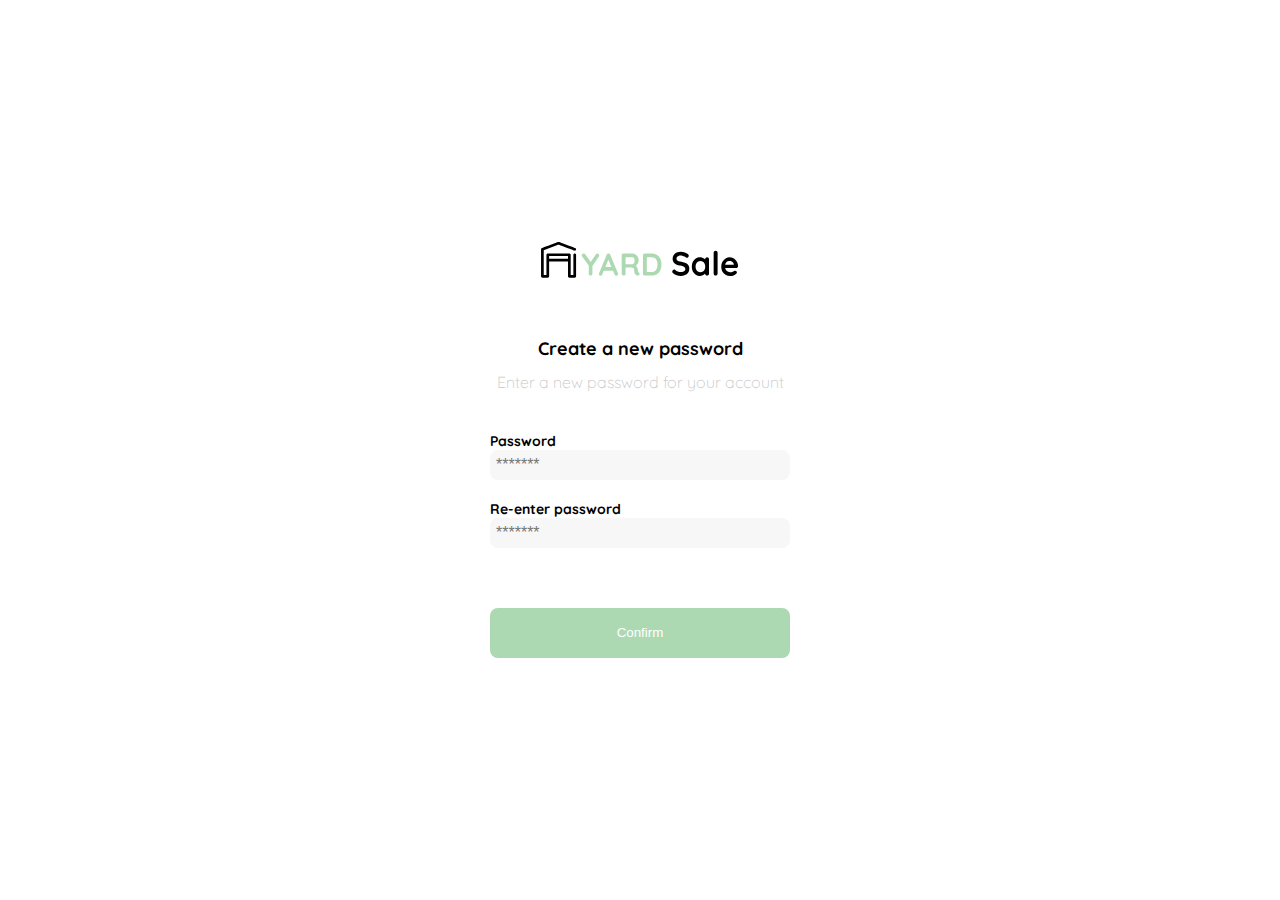
==== index.html @ 5955c0a1 "se crea el primer layout de password" ====
<!DOCTYPE html>
<html lang="en">
<head>
    <meta charset="UTF-8">
    <meta http-equiv="X-UA-Compatible" content="IE=edge">
    <meta name="viewport" content="width=device-width, initial-scale=1.0">
    <link rel="preconnect" href="https://fonts.googleapis.com">
    <link rel="preconnect" href="https://fonts.gstatic.com" crossorigin>
    <link href="https://fonts.googleapis.com/css2?family=Quicksand:wght@300;500;700&display=swap" rel="stylesheet">
    <title>Mi primer proyecto/password</title>
    <style>
        :root {
    --very-light-pink: #C7C7C7;
    --text-input-field: #F7F7F7;
    --hospital-green: #ACD9B2;
    --white:#FFFFFF;
    --black: #000000;
    --sm:1.4rem;
    --md:1.6rem;
    --lg:1.8rem;
}
*{
    box-sizing: border-box;
    margin: 0;
    padding: 0;
}
html{
    font-size: 62.5%;
}
body{
    font-family: 'Quicksand', sans-serif;
}
.login{
    height: 100vh;
    width: 100%;
    display: grid;
    place-items:center;
}
.form-container{
    display: grid;
    grid-template-rows: auto 1fr auto;
    width: 300px;
}
.logo{
    width: 200px;
    margin-bottom: 50px;
    justify-self: center;
}
.title{
    font-size:var(--lg);
    margin-bottom: 12px;
    text-align: center;
}
.subtitle{
    color:var(--very-light-pink);
    font-size: var(--md);
    font-weight: 300;
    margin-bottom: 40px;
    text-align: center;
}
.form{
    display: flex;
    flex-direction: column;
}
.label{
    font-size: var(--sm);
    font-weight: bold;
    margin-bottom: 20px;
}
.input{
    background-color: var(--text-input-field);
    border: none;
    border-radius: 8px;
    height: 30px;
    font-size: var(--md);
    padding: 6px;
    width: 100%;
}
.primary-button{
    background-color: var(--hospital-green);
    border-radius: 8px;
    border:none;
    color:var(--white);
    height: 50px;
    width: 100%;
    cursor: pointer;
    margin-top: 40px;
}
    </style>
</head>
<body>
    <div class="login">
        <div class="form-container">
        <figure class="logo">
            <img src="./logos/logo_yard_sale.svg" alt="logo" width="100%" >
        </figure>
    
        <h1 class="title">Create a new password</h1>
        <p class="subtitle">Enter a new password for your account</p>

        <form action="/" class="form">
            <label for="password" class="label">
                <span>Password</span><br>
                <input type="password" id="password" placeholder="*******" class="input input-password" required>
            </label>
            <label for="re-password" class="label">
                <span>Re-enter password</span><br>
                <input type="password" id="re-password" placeholder="*******" class="input input-password" required>
            </label>
            <input type="submit" value="Confirm" class="primary-button login-button">
        </form>
    </div>
    </div>
</body>
</html>
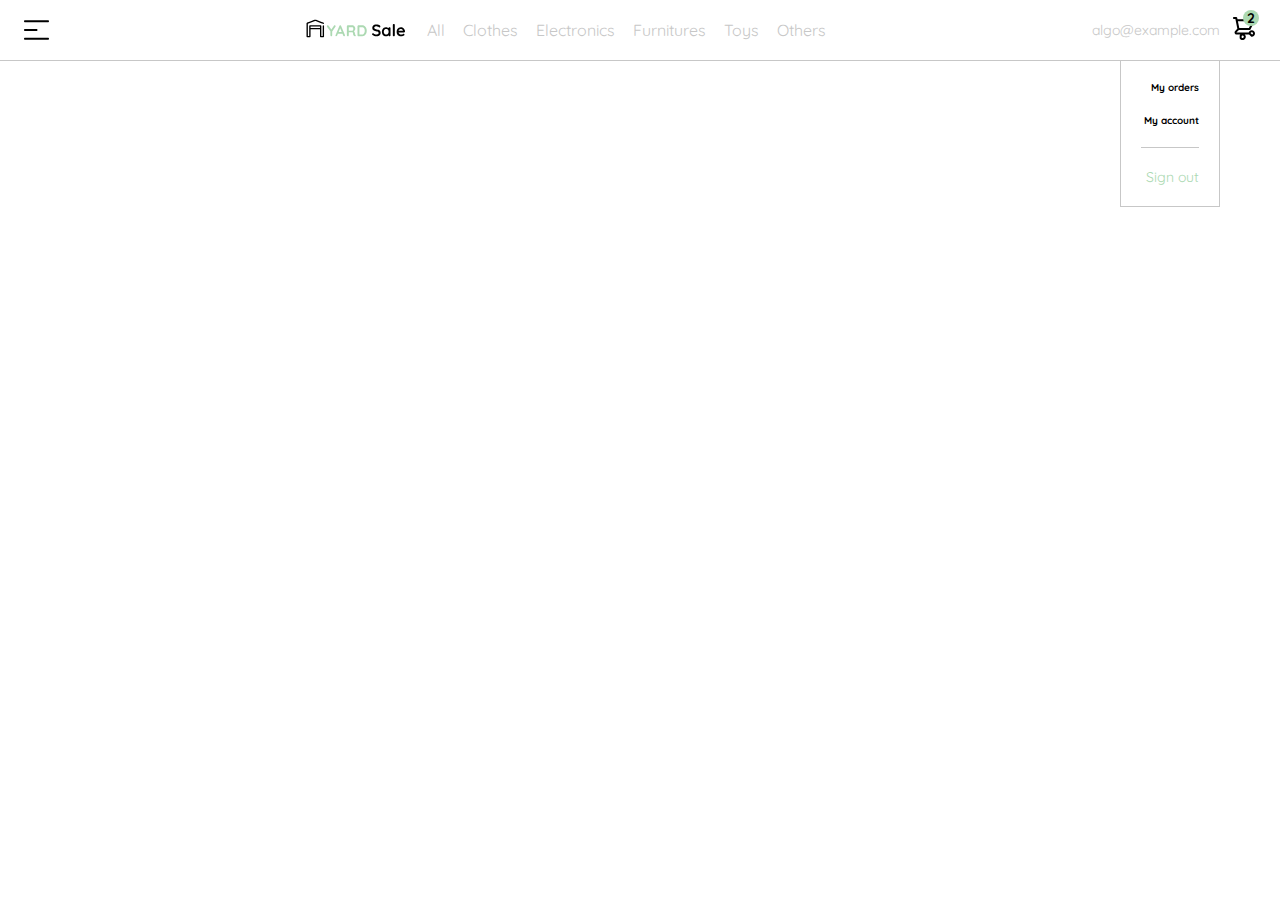
==== commit b916ddfa: "feat: fuse nav bar and menu log-out" ====
--- a/index.html
+++ b/index.html
@@ -1,115 +1,69 @@
+
 <!DOCTYPE html>
 <html lang="en">
 <head>
     <meta charset="UTF-8">
     <meta http-equiv="X-UA-Compatible" content="IE=edge">
-    <meta name="viewport" content="width=device-width, initial-scale=1.0">
     <link rel="preconnect" href="https://fonts.googleapis.com">
     <link rel="preconnect" href="https://fonts.gstatic.com" crossorigin>
     <link href="https://fonts.googleapis.com/css2?family=Quicksand:wght@300;500;700&display=swap" rel="stylesheet">
-    <title>Mi primer proyecto/password</title>
+    <meta name="viewport" content="width=device-width, initial-scale=1.0">
+    <title>YardSale: tienda online tu tienda de confianza</title>
+    <link rel="stylesheet" href="./style.css">
     <style>
-        :root {
-    --very-light-pink: #C7C7C7;
-    --text-input-field: #F7F7F7;
-    --hospital-green: #ACD9B2;
-    --white:#FFFFFF;
-    --black: #000000;
-    --sm:1.4rem;
-    --md:1.6rem;
-    --lg:1.8rem;
-}
-*{
-    box-sizing: border-box;
-    margin: 0;
-    padding: 0;
-}
-html{
-    font-size: 62.5%;
-}
-body{
-    font-family: 'Quicksand', sans-serif;
-}
-.login{
-    height: 100vh;
-    width: 100%;
-    display: grid;
-    place-items:center;
-}
-.form-container{
-    display: grid;
-    grid-template-rows: auto 1fr auto;
-    width: 300px;
-}
-.logo{
-    width: 200px;
-    margin-bottom: 50px;
-    justify-self: center;
-}
-.title{
-    font-size:var(--lg);
-    margin-bottom: 12px;
-    text-align: center;
-}
-.subtitle{
-    color:var(--very-light-pink);
-    font-size: var(--md);
-    font-weight: 300;
-    margin-bottom: 40px;
-    text-align: center;
-}
-.form{
-    display: flex;
-    flex-direction: column;
-}
-.label{
-    font-size: var(--sm);
-    font-weight: bold;
-    margin-bottom: 20px;
-}
-.input{
-    background-color: var(--text-input-field);
-    border: none;
-    border-radius: 8px;
-    height: 30px;
-    font-size: var(--md);
-    padding: 6px;
-    width: 100%;
-}
-.primary-button{
-    background-color: var(--hospital-green);
-    border-radius: 8px;
-    border:none;
-    color:var(--white);
-    height: 50px;
-    width: 100%;
-    cursor: pointer;
-    margin-top: 40px;
-}
     </style>
 </head>
 <body>
-    <div class="login">
-        <div class="form-container">
-        <figure class="logo">
-            <img src="./logos/logo_yard_sale.svg" alt="logo" width="100%" >
-        </figure>
-    
-        <h1 class="title">Create a new password</h1>
-        <p class="subtitle">Enter a new password for your account</p>
+    <nav>
+            <img src="./icons/icon_menu.svg" alt="menu" class="menu">
+        <div class="navbar-left">
+            <img src="./logos/logo_yard_sale.svg" alt="logo" class="logo">
+            <ul>
+                <li>
+                    <a href="/">All</a>
+                </li>
+                <li>
+                    <a href="/">Clothes</a>
+                </li>
+                <li>
+                    <a href="/">Electronics</a>
+                </li>
+                <li>
+                    <a href="/">Furnitures</a>
+                </li>
+                <li>
+                    <a href="/">Toys</a>
+                </li>
+                <li>
+                    <a href="/">Others</a>
+                </li>
+            </ul>    
+        </div>
+        <div class="navbar-right">
+            <ul>
+                <li class="navbar-email">algo@example.com</li>
+                <li class="navbar-shopping-cart">
+                    <img src="./icons/icon_shopping_cart.svg" alt="shopping cart">
+                    <div>2</div>
+                </li>
+            </ul>
+        </div>
+       <div class="desktop-menu">
+           <ul>
+               <li>
+                   <a href="/" class="titlle">My orders</a>
+                </li>
 
-        <form action="/" class="form">
-            <label for="password" class="label">
-                <span>Password</span><br>
-                <input type="password" id="password" placeholder="*******" class="input input-password" required>
-            </label>
-            <label for="re-password" class="label">
-                <span>Re-enter password</span><br>
-                <input type="password" id="re-password" placeholder="*******" class="input input-password" required>
-            </label>
-            <input type="submit" value="Confirm" class="primary-button login-button">
-        </form>
-    </div>
-    </div>
+                <li>
+                    <a href="/" class="titlle">My account</a>
+                </li>
+
+                <li>
+                    <a href="/" class="titlle">Sign out</a>
+                </li>
+           </ul>
+       </div> 
+    </nav>
+
 </body>
-</html>+</html>
--- a/style.css
+++ b/style.css
@@ -0,0 +1,125 @@
+:root {
+--very-light-pink: #C7C7C7;
+--text-input-field: #F7F7F7;
+--hospital-green: #ACD9B2;
+--white:#FFFFFF;
+--black: #000000;
+--sm:1.4rem; 
+--md:1.6rem;
+--lg:1.8rem;
+}
+*{
+    box-sizing: border-box;
+    margin: 0;
+    padding: 0;
+}
+html{
+    font-size: 62.5%;
+}
+body{
+    font-family: 'Quicksand', sans-serif;
+}
+nav{
+    display: flex;
+    justify-content: space-between;
+    padding: 0 24px;
+    border-bottom: 1px solid var(--very-light-pink);
+}
+.menu{
+    display: block;
+}
+.logo{
+    width: 100px;
+}
+.navbar-left ul, .navbar-right ul {
+    list-style: none;
+    display: flex;
+    align-items: center;
+    font-size: var(--md);
+    height: 60px;
+}
+.navbar-left{
+    display: flex;
+}
+.navbar-left ul{
+    margin-left: 12px;
+}
+.navbar-left ul li a, .navbar-right ul li a{
+    text-decoration: none;
+    color: var(--very-light-pink);
+    border: 1px solid var(--white);
+    padding: 8px;
+    border-radius: 8px;
+}
+.navbar-left ul li a:hover, .navbar-right ul li a:hover{
+    border: 1px solid var(--hospital-green);
+    color: var(--hospital-green);
+}
+.navbar-email{
+    font-size: var(--sm);
+    color: var(--very-light-pink);
+    margin-right: 12px;
+}
+.navbar-shopping-cart{
+    position: relative;
+}
+.navbar-shopping-cart div {
+    width: 16px;
+    height: 16px;
+    background-color: var(--hospital-green);
+    border-radius: 50%;
+    font-size: var(--sm);
+    font-weight: bold;
+    position: absolute;
+    top: -6px;
+    right: -3px;
+    display: flex;
+    justify-content: center;
+    align-items: center;
+}
+.desktop-menu{
+    position: absolute;
+    top: 60px;
+    right: 60px;
+    width: 100px;
+    height: auto;
+    padding: 20px 20px 0 20px;
+    border: 1px solid var(--very-light-pink);
+    border-radius: 6x;
+    background-color: var(--white);
+}
+.desktop-menu ul{
+    list-style: none;
+}
+.desktop-menu ul li{
+    text-align: end;
+}
+.desktop-menu ul li:nth-child(1),.desktop-menu ul li:nth-child(2){
+    font-weight: bold;
+}
+.desktop-menu ul li:last-child{
+    padding-top: 20px;
+    border-top: 1px solid var(--very-light-pink);
+}
+.desktop-menu ul li:last-child a {
+    color: var(--hospital-green);
+    font-size: var(--sm);
+}
+.desktop-menu ul li a {
+    color: var(--black);
+    text-decoration: none;
+    display: inline-block;
+    margin-bottom: 20px;
+}
+
+@media (max-width:600px){
+    .menu{
+        display: block;
+    }
+    .navbar-left ul {
+        display: none;
+    }
+    .navbar-email{
+        display: none;
+    }
+}
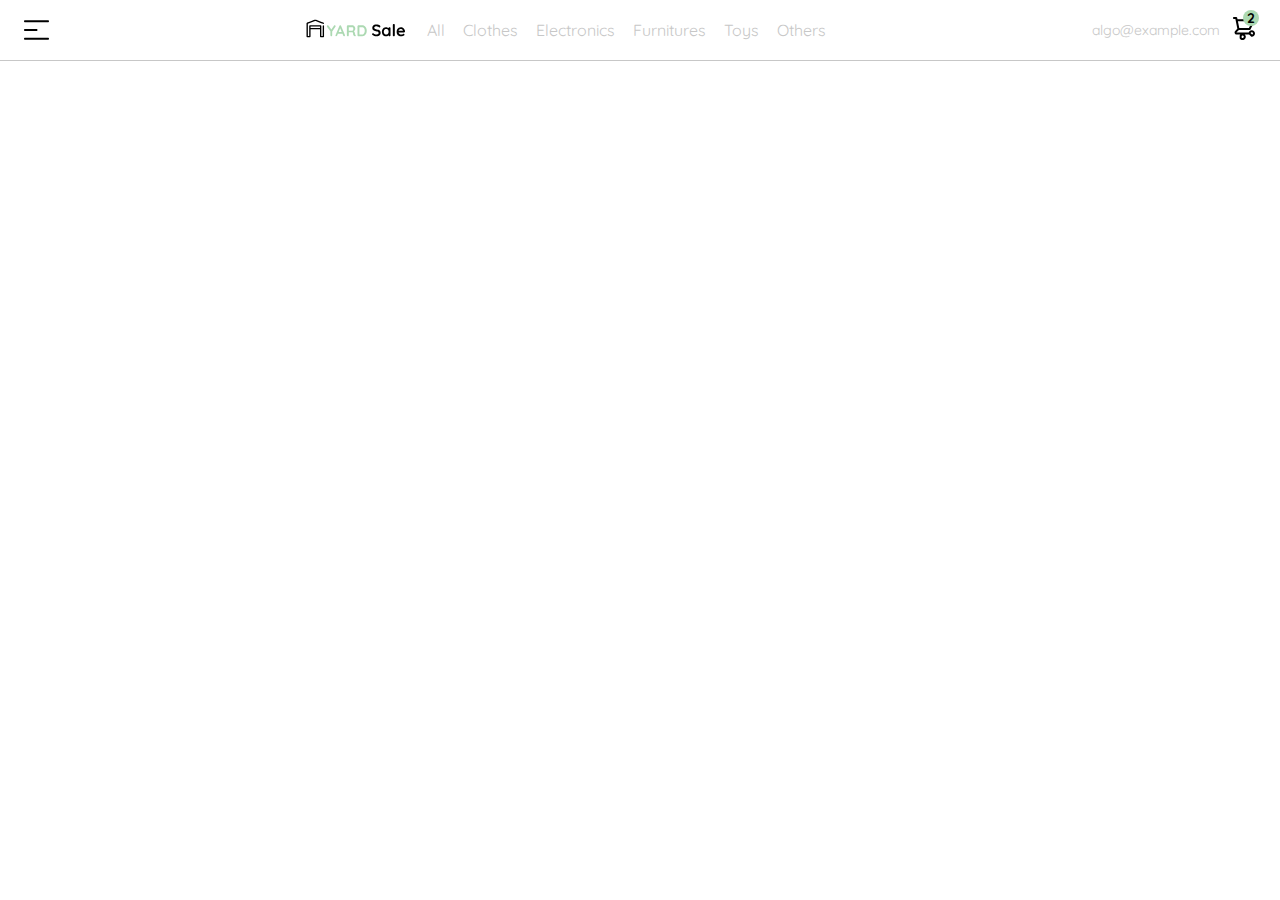
==== commit ed848575: "feat: add main.js and fuse of menu desktop and logout" ====
--- a/index.html
+++ b/index.html
@@ -48,7 +48,7 @@
                 </li>
             </ul>
         </div>
-       <div class="desktop-menu">
+       <div class="desktop-menu inactive">
            <ul>
                <li>
                    <a href="/" class="titlle">My orders</a>
@@ -65,5 +65,6 @@
        </div> 
     </nav>
 
+    <script src="./main.js"></script>
 </body>
 </html>
--- a/style.css
+++ b/style.css
@@ -18,6 +18,9 @@
 }
 body{
     font-family: 'Quicksand', sans-serif;
+}
+.inactive{
+    display: none;
 }
 nav{
     display: flex;
@@ -56,9 +59,10 @@
     color: var(--hospital-green);
 }
 .navbar-email{
+    margin-right: 12px;
     font-size: var(--sm);
     color: var(--very-light-pink);
-    margin-right: 12px;
+    cursor: pointer;
 }
 .navbar-shopping-cart{
     position: relative;
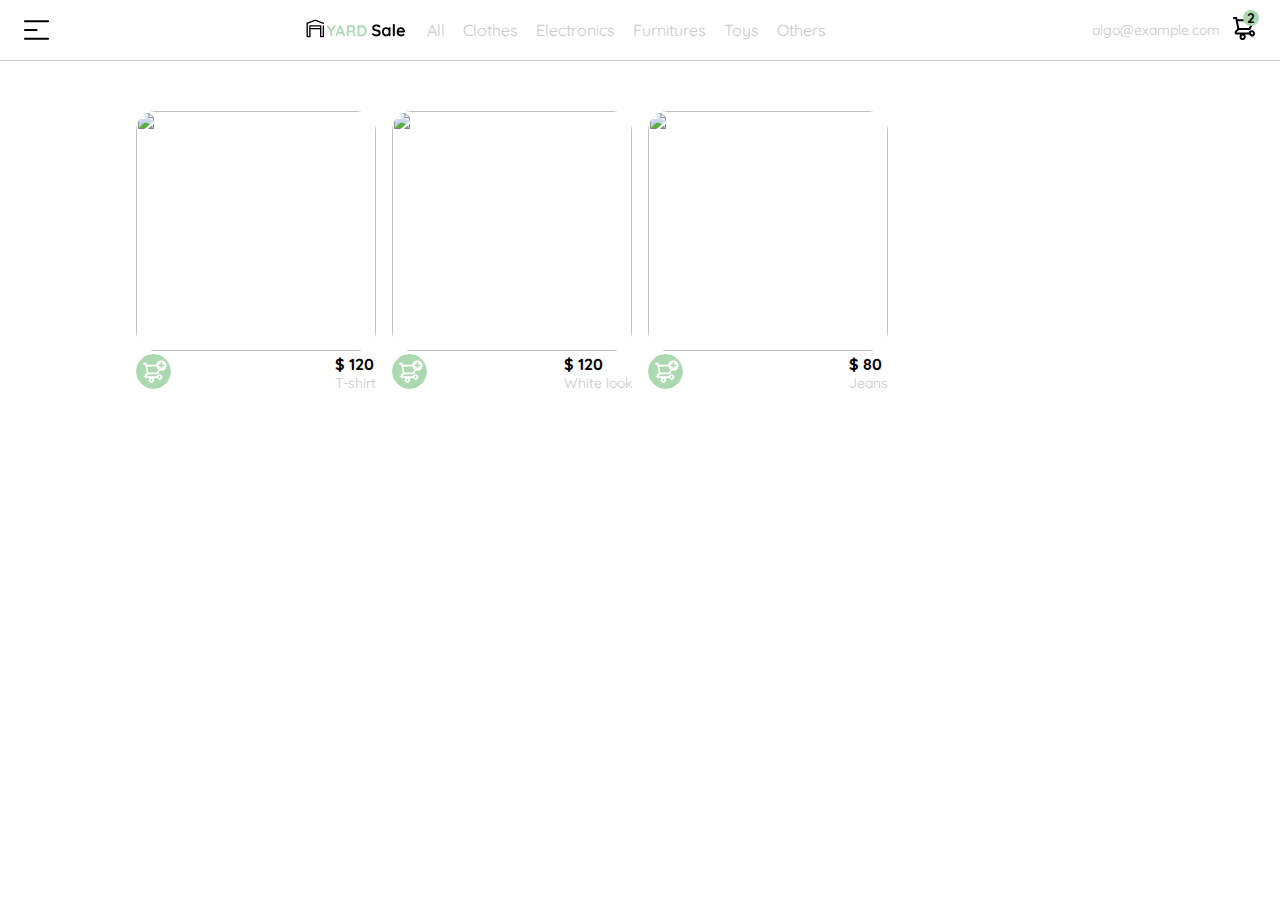
==== commit f8752812: "feat: fuse home with navBar" ====
--- a/index.html
+++ b/index.html
@@ -15,7 +15,7 @@
 </head>
 <body>
     <nav>
-            <img src="./icons/icon_menu.svg" alt="menu" class="menu">
+            <img src="./icons/icon_menu.svg" alt="menu" class="menu ">
         <div class="navbar-left">
             <img src="./logos/logo_yard_sale.svg" alt="logo" class="logo">
             <ul>
@@ -63,8 +63,94 @@
                 </li>
            </ul>
        </div> 
+        <div class="mobile-menu inactive">
+            <ul>
+                <li>
+                    <a href="/">CATEGORIES</a>
+                </li>
+                <li>
+                    <a href="/">Clothes</a>
+                </li>
+                <li>
+                    <a href="/">Electronics</a>
+                </li>
+                <li>
+                    <a href="/">Furnitures</a>
+                </li>
+                <li>
+                    <a href="/">Toys</a>
+                </li>
+                <li>
+                    <a href="/">Others</a>
+                </li>
+            </ul>
+            <ul>
+                <li>
+                    <a href="/">My orders</a>
+                </li>
+                <li>
+                    <a href="/">My account</a>
+                </li>
+            </ul>
+            <ul>
+                <li>
+                    <a href="/" class="email">algo@correo.com</a>
+                </li>
+                <li>
+                    <a href="/" class="sign-out">Sign Out</a>
+                </li>
+            </ul>
+
+        </div>
     </nav>
+    <aside class="product-detail inactive">
+        <div class="title-container">
+            <img src="./icons/flechita.svg" alt="arrow">
+            <p class="title">My order</p>
 
+        </div>
+        <div class="my-order">
+            <div class="my-order-container">
+    
+                <div class="my-order-content">
+                    <div class="shopping-cart">
+                        <figure>
+                            <img src="https://images.pexels.com/photos/322207/pexels-photo-322207.jpeg?auto=compress&cs=tinysrgb&w=1260&h=750&dpr=2" alt="fotografía de articulos de vestir">
+                        </figure>
+                        <p>ropa</p>
+                        <p>$150,00</p>
+                        <img src="./icons/icon_close.png" alt="cancelar">
+                    </div>
+                    <div class="order">
+                        <p>
+                            <span>Total</span>
+                        </p>
+                        <p>$560.000</p>    
+                    </div>
+                    <button class="primary-button">
+                        Checkout
+                    </button>        
+                </div>
+            </div>
+        </div>
+    </aside>
+    <section class="main-container">
+        <div class="card-container">
+            <!-- <div class="product-card">
+                <img src="https://images.pexels.com/photos/298863/pexels-photo-298863.jpeg?auto=compress&cs=tinysrgb&dpr=2&h=650&w=940" alt="" >
+                <div class="product-info">
+                    <div>
+                        <p>$120,00</p>
+                        <p>t-shirt</p>
+                    </div>
+                    <div>
+                        <figure>
+                        <img src="./icons/bt_add_to_cart.svg" alt="">
+                        </figure>
+                    </div>
+                </div>
+            </div> -->
+    </section>
     <script src="./main.js"></script>
 </body>
 </html>
--- a/style.css
+++ b/style.css
@@ -1,3 +1,4 @@
+/*General */
 :root {
 --very-light-pink: #C7C7C7;
 --text-input-field: #F7F7F7;
@@ -19,6 +20,7 @@
 body{
     font-family: 'Quicksand', sans-serif;
 }
+/*Desktop-Menu*/
 .inactive{
     display: none;
 }
@@ -66,30 +68,32 @@
 }
 .navbar-shopping-cart{
     position: relative;
+    cursor: pointer;
 }
 .navbar-shopping-cart div {
+    position: absolute;
+    top: -6px;
+    right: -3px;
+    display: flex;
+    justify-content: center;
+    align-items: center;
     width: 16px;
     height: 16px;
     background-color: var(--hospital-green);
     border-radius: 50%;
     font-size: var(--sm);
     font-weight: bold;
-    position: absolute;
-    top: -6px;
-    right: -3px;
-    display: flex;
-    justify-content: center;
-    align-items: center;
 }
 .desktop-menu{
     position: absolute;
     top: 60px;
     right: 60px;
-    width: 100px;
+    /*width: 100px;*/
     height: auto;
     padding: 20px 20px 0 20px;
+    font-size: var(--md);
     border: 1px solid var(--very-light-pink);
-    border-radius: 6x;
+    border-radius: 6px;
     background-color: var(--white);
 }
 .desktop-menu ul{
@@ -115,8 +119,190 @@
     display: inline-block;
     margin-bottom: 20px;
 }
+/*Mobile-Menu*/
+.mobile-menu{
+    position: absolute;
+    top: 61px;
+    padding: 0 30px 20px 10px;
+    background-color: var(--white);
+}
+.mobile-menu a{
+    text-decoration: none;
+    color: var(--black);
+    font-weight: bold;
+    font-size: var(--md);
+    margin-bottom: 24px;
+}
+.mobile-menu ul{
+    list-style: none;
+    margin-top: 24px;
+}
+.mobile-menu ul:nth-child(1){
+    border-bottom: 1px solid var(--very-light-pink);
+}
+.mobile-menu ul:last-child{
+    position: absolute;
+     bottom: 5px;
+}
+.mobile-menu ul li{
+    margin-bottom: 14px;
+}
+.mobile-menu .email{
+    font-size: var(--sm);
+    font-weight: 300;
+}
+.mobile-menu .sign-out{
+    padding: 14px;
+    color: var(--hospital-green);
+    font-size: var(--sm);
+}
+/*Aside (product-detail)*/
 
-@media (max-width:600px){
+.product-detail{
+    position: absolute;
+    width: 360px;
+    padding: 24px;
+    right: 0;
+    background-color: var(--white);
+}
+.title-container{
+    display: flex;
+}
+.title-container img{
+    transform: rotate(180deg);
+}
+.title{
+    font-size: var(--lg);
+    font-weight: bold;
+    margin: 8px;
+}
+.order{
+    display: grid;
+    grid-template-columns: auto 1fr;
+    gap: 16px;
+    align-items: center;
+    background-color: var(--text-input-field);
+    margin-bottom: 24px;
+    border-radius: 8px;
+    padding: 0 24px;
+}
+.order p:nth-child(1){
+    display: flex;
+    flex-direction: column;
+}
+.order p span:nth-child(1){
+    font-size: var(--md);
+    font-weight: bold;
+}
+.order p:nth-child(2){
+    text-align: end;
+    font-weight: bold;
+    font-size: var(--md);
+}
+.shopping-cart{
+    display: grid;
+    grid-template-columns: auto 1fr auto auto auto;
+    gap: 16px;
+    margin-bottom: 24px;
+    align-items: center;
+}
+.shopping-cart figure img{
+    width: 70px;
+    height: 70px;
+    border-radius: 20px;
+    object-fit:cover;
+}
+.shopping-cart p:nth-child(2){
+    color: var(--very-light-pink);
+    font-size: var(--sm);
+}
+.shopping-cart p:nth-child(3){
+    font-size: var(--md);
+    font-weight: bold;
+}
+.primary-button{
+    background-color:var(--hospital-green);
+    border-radius: 8px;
+    border: none;
+    color: var(--white);
+    width: 100%;
+    cursor: pointer;
+    font-size: var(--md);
+    font-weight: bold;
+    height: 50px;
+}
+.main-container{
+    margin: 50px 20px 20px 20px;
+}
+.card-container{
+    /* display: flex;
+    flex-wrap: wrap;
+    flex-direction: row;
+    gap: 16px;
+    justify-content: center; */
+    display: grid;
+    grid-template-columns: repeat(auto-fill, 140px);
+    place-content: center;
+    gap: 16px;
+}
+.product-card{
+    width: 140px;
+}
+.product-card img{
+    width: 100%;
+    height: 140px;
+    border-radius: 10px;
+    object-fit: cover;
+}
+.product-info{
+    display: flex;
+    justify-content: space-between;
+    align-items:center;
+}
+.product-info figure img{
+    width: 35px;
+    height: 35px;
+}
+.product-info div p:nth-child(1){
+    font-weight: bold;
+    font-size: var(--md);
+}
+.product-info div p:nth-child(2){
+    color: var(--very-light-pink);
+    font-size: var(--sm);
+}
+@media(min-width:640px){
+    .product-card{
+    width: 240px;
+    }
+    .product-card img{
+    width: 100%;
+    height: 240px;
+    border-radius: 20px;
+    object-fit: cover;
+    }
+    .card-container{
+    /* display: flex;
+    flex-wrap: wrap;
+    flex-direction: row;
+    gap: 16px;
+    justify-content: center; */
+    display: grid;
+    grid-template-columns: repeat(auto-fill, 240px);
+    place-content: center;
+    gap: 16px;
+    }
+    .mobile-menu{
+    display: none;
+    }
+}
+
+@media(max-width:640px){
+    .product-detail{
+        width: 100%;
+    }
+}
+@media (max-width:640px){
     .menu{
         display: block;
     }
@@ -126,4 +312,7 @@
     .navbar-email{
         display: none;
     }
-}
+    .desktop-menu{
+        display: none;
+    }
+}
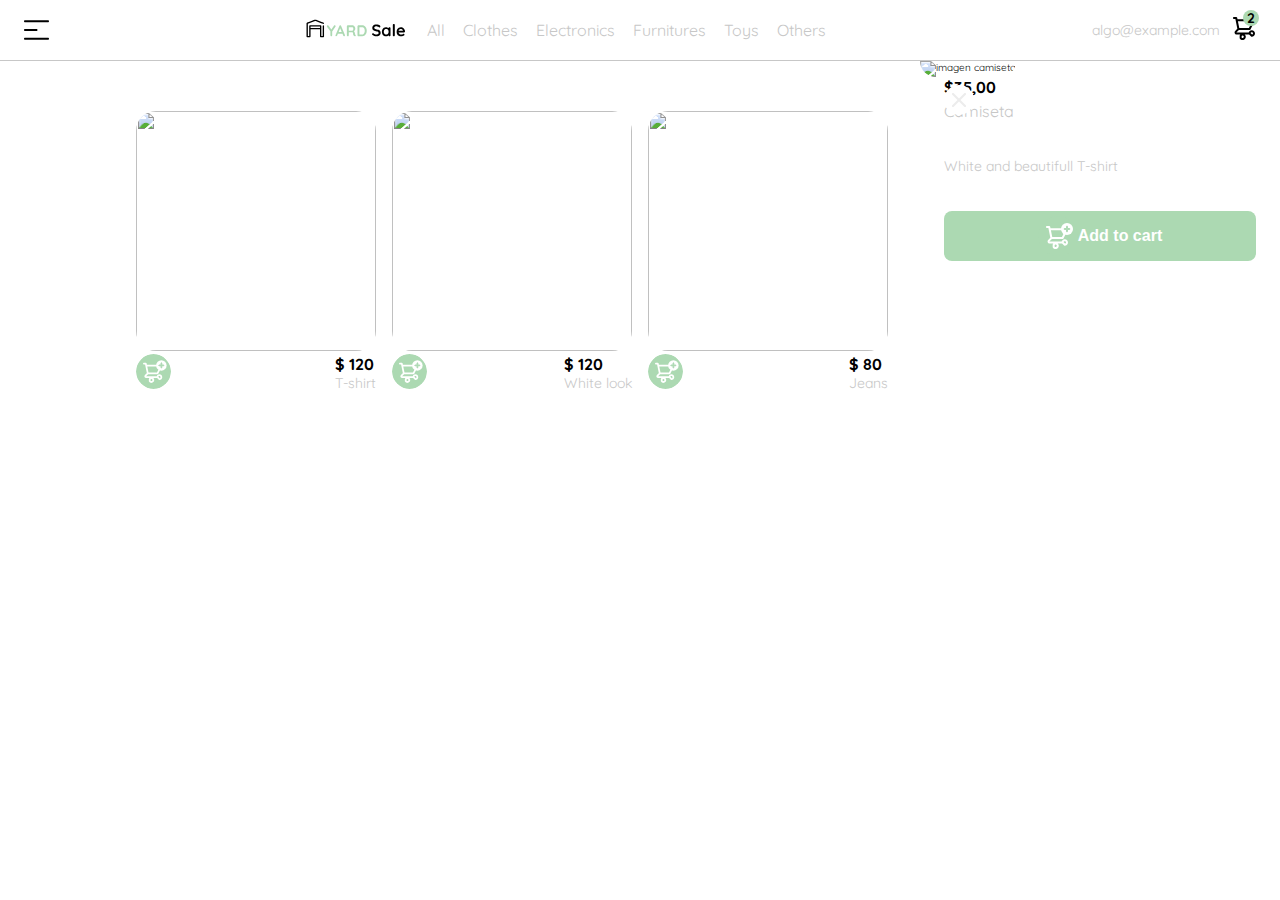
==== commit 10722b5c: "feat: add payment detail" ====
--- a/index.html
+++ b/index.html
@@ -134,22 +134,25 @@
             </div>
         </div>
     </aside>
+    <aside class="payment-detail ">
+        <div class="product-detail-close">
+            <img src="./icons/icon_close.png" alt="close">
+        </div>
+        <img src="https://images.pexels.com/photos/5262445/pexels-photo-5262445.jpeg?auto=compress&cs=tinysrgb&dpr=2&h=650&w=940" alt="imagen camiseta">
+        <div class="payment-info">
+            <p>$35,00</p>
+            <p>Camiseta</p>
+            <P>White and beautifull T-shirt</P>
+            <button class="primary-button add-to-cart-button">
+                <img src="./icons/bt_add_to_cart.svg" alt="add to cart">
+                Add to cart
+            </button>
+                
+        </div>
+    </aside>
+
     <section class="main-container">
         <div class="card-container">
-            <!-- <div class="product-card">
-                <img src="https://images.pexels.com/photos/298863/pexels-photo-298863.jpeg?auto=compress&cs=tinysrgb&dpr=2&h=650&w=940" alt="" >
-                <div class="product-info">
-                    <div>
-                        <p>$120,00</p>
-                        <p>t-shirt</p>
-                    </div>
-                    <div>
-                        <figure>
-                        <img src="./icons/bt_add_to_cart.svg" alt="">
-                        </figure>
-                    </div>
-                </div>
-            </div> -->
     </section>
     <script src="./main.js"></script>
 </body>
--- a/style.css
+++ b/style.css
@@ -123,7 +123,9 @@
 .mobile-menu{
     position: absolute;
     top: 61px;
-    padding: 0 30px 20px 10px;
+    left: 0;
+    width: 100%;
+    padding: 0 30px 20px 30px;
     background-color: var(--white);
 }
 .mobile-menu a{
@@ -271,7 +273,72 @@
     color: var(--very-light-pink);
     font-size: var(--sm);
 }
-@media(min-width:640px){
+
+/* Payment Info */
+.payment-detail{
+    width: 360px;
+    padding-bottom: 24px;
+    position: absolute;
+    right: 0;
+}
+.product-detail-close{
+    background-color: var(--white);
+    height: 30px;
+    width: 30px;
+    position: absolute;
+    top: 24px;
+    left: 24px;
+    z-index: 2;
+    padding: 8px;
+    border-radius: 50%;
+}
+.product-detail-close:hover{
+    cursor:pointer;
+}
+.payment-detail > img:nth-child(2){
+    width: 100%;
+    height: 360px;
+    object-fit: cover;
+    border-radius: 0 0 20px 20px;
+}
+.payment-info{
+    margin: 0 24px;
+}
+.payment-info p:nth-child(1){
+    font-weight: bold;
+    font-size: var(--md);
+    margin-bottom: 4px;
+}
+.payment-info p:nth-child(2){
+    color: var(--very-light-pink);
+    font-size: var(--md);
+    margin-bottom: 36px;
+}
+.payment-info p:nth-child(3){
+    color: var(--very-light-pink);
+    font-size: var(--sm);
+    margin-bottom: 36px;
+}
+.primary-button{
+    background-color:var(--hospital-green);
+    border-radius: 8px;
+    border: none;
+    color: var(--white);
+    width: 100%;
+    cursor: pointer;
+    font-size: var(--md);
+    font-weight: bold;
+    height: 50px;
+}
+.add-to-cart-button{
+    display: flex;
+    align-items: center;
+    justify-content: center;
+}
+
+
+
+@media(min-width:700px){
     .product-card{
     width: 240px;
     }
@@ -297,12 +364,12 @@
     }
 }
 
-@media(max-width:640px){
+@media(max-width:700px){
     .product-detail{
         width: 100%;
     }
 }
-@media (max-width:640px){
+@media (max-width:700px){
     .menu{
         display: block;
     }
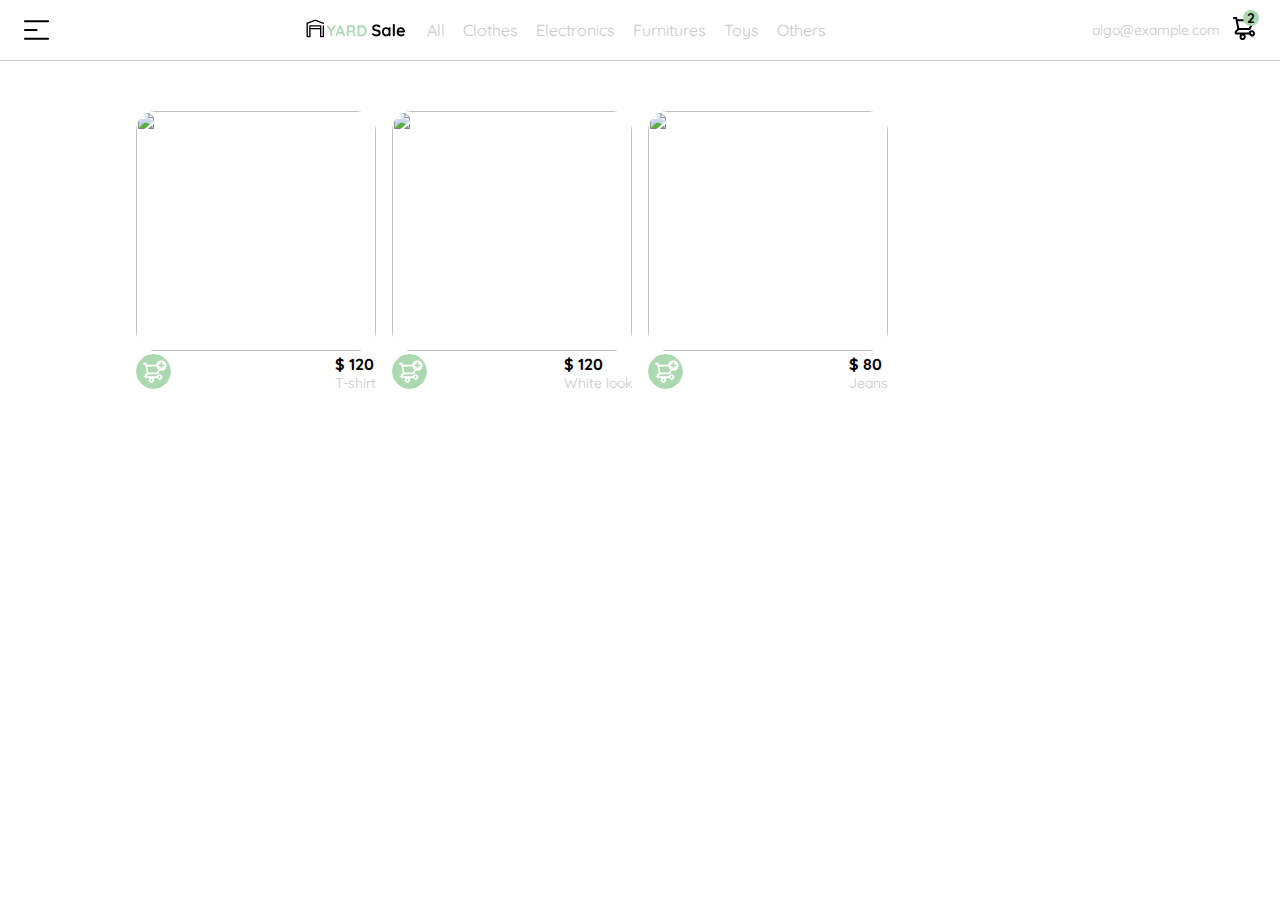
==== commit 8df11507: "feat: add payment-detail and fuse with all the navbar" ====
--- a/index.html
+++ b/index.html
@@ -134,7 +134,7 @@
             </div>
         </div>
     </aside>
-    <aside class="payment-detail ">
+    <aside class="payment-detail inactive">
         <div class="product-detail-close">
             <img src="./icons/icon_close.png" alt="close">
         </div>
@@ -153,6 +153,20 @@
 
     <section class="main-container">
         <div class="card-container">
+            <!-- <div class="product-card">
+                <img src="https://images.pexels.com/photos/298863/pexels-photo-298863.jpeg?auto=compress&cs=tinysrgb&dpr=2&h=650&w=940" alt="" >
+                <div class="product-info">
+                    <div>
+                        <p>$120,00</p>
+                        <p>t-shirt</p>
+                    </div>
+                    <div>
+                        <figure>
+                        <img src="./icons/bt_add_to_cart.svg" alt="">
+                        </figure>
+                    </div>
+                </div>
+            </div> -->
     </section>
     <script src="./main.js"></script>
 </body>
--- a/style.css
+++ b/style.css
@@ -276,20 +276,21 @@
 
 /* Payment Info */
 .payment-detail{
-    width: 360px;
+    position: absolute;
+    right: 0;
+    width: 310px;
     padding-bottom: 24px;
-    position: absolute;
-    right: 0;
+    background-color: var(--white);
 }
 .product-detail-close{
-    background-color: var(--white);
+    position: absolute;
+    top: 24px;
+    left: 24px;
     height: 30px;
     width: 30px;
-    position: absolute;
-    top: 24px;
-    left: 24px;
+    padding: 8px;
+    background-color: var(--white);
     z-index: 2;
-    padding: 8px;
     border-radius: 50%;
 }
 .product-detail-close:hover{
@@ -305,9 +306,9 @@
     margin: 0 24px;
 }
 .payment-info p:nth-child(1){
-    font-weight: bold;
-    font-size: var(--md);
     margin-bottom: 4px;
+    font-weight: bold;
+    font-size: var(--md);
 }
 .payment-info p:nth-child(2){
     color: var(--very-light-pink);
@@ -315,20 +316,20 @@
     margin-bottom: 36px;
 }
 .payment-info p:nth-child(3){
-    color: var(--very-light-pink);
-    font-size: var(--sm);
     margin-bottom: 36px;
+    font-size: var(--sm);
+    color: var(--very-light-pink);
 }
 .primary-button{
-    background-color:var(--hospital-green);
+    height: 50px;
+    width: 100%;
+    font-size: var(--md);
+    font-weight: bold;
     border-radius: 8px;
     border: none;
     color: var(--white);
-    width: 100%;
+    background-color:var(--hospital-green);
     cursor: pointer;
-    font-size: var(--md);
-    font-weight: bold;
-    height: 50px;
 }
 .add-to-cart-button{
     display: flex;
